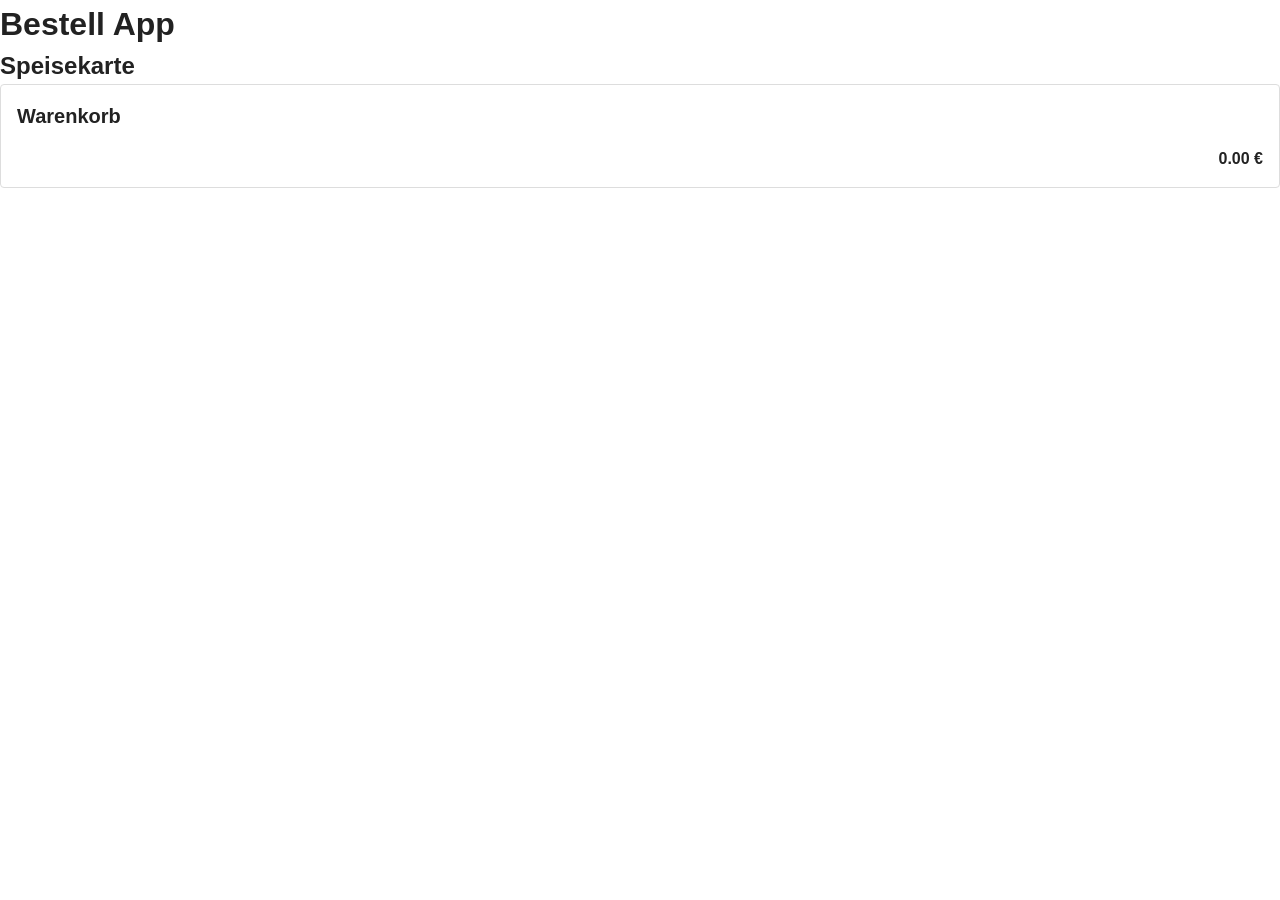
==== index.html @ 8cc13ae5 "Add files via upload" ====
<!DOCTYPE html>
<html lang="de">
<head>
  <meta charset="UTF-8">
  <meta name="viewport" content="width=device-width, initial-scale=1.0">
  <title>Bestell App</title>
  <link rel="stylesheet" href="style.css">
</head>
<body>

  <header class="site-header">
    <h1>Bestell App</h1>
  </header>

  <main class="layout">
    <section id="menu" class="menu">
      <h2>Speisekarte</h2>
      <div id="menu-list" class="menu-list"></div>
    </section>

    <aside id="basket" class="basket">
      <h2 class="basket__header">Warenkorb</h2>
      <ul id="basket-list" class="basket__list"></ul>
      <p id="basket-total" class="basket__total">0.00 €</p>
    </aside>
  </main>

  <script src="scripts/db.js"></script>
  <script src="scripts/template.js"></script>
  <script src="script.js"></script>
</body>
</html>
---- style.css ----
@import url('styles/fonts.css');
@import url('styles/standard.css');
@import url('styles/assets.css');
@import url('styles/basket.css');
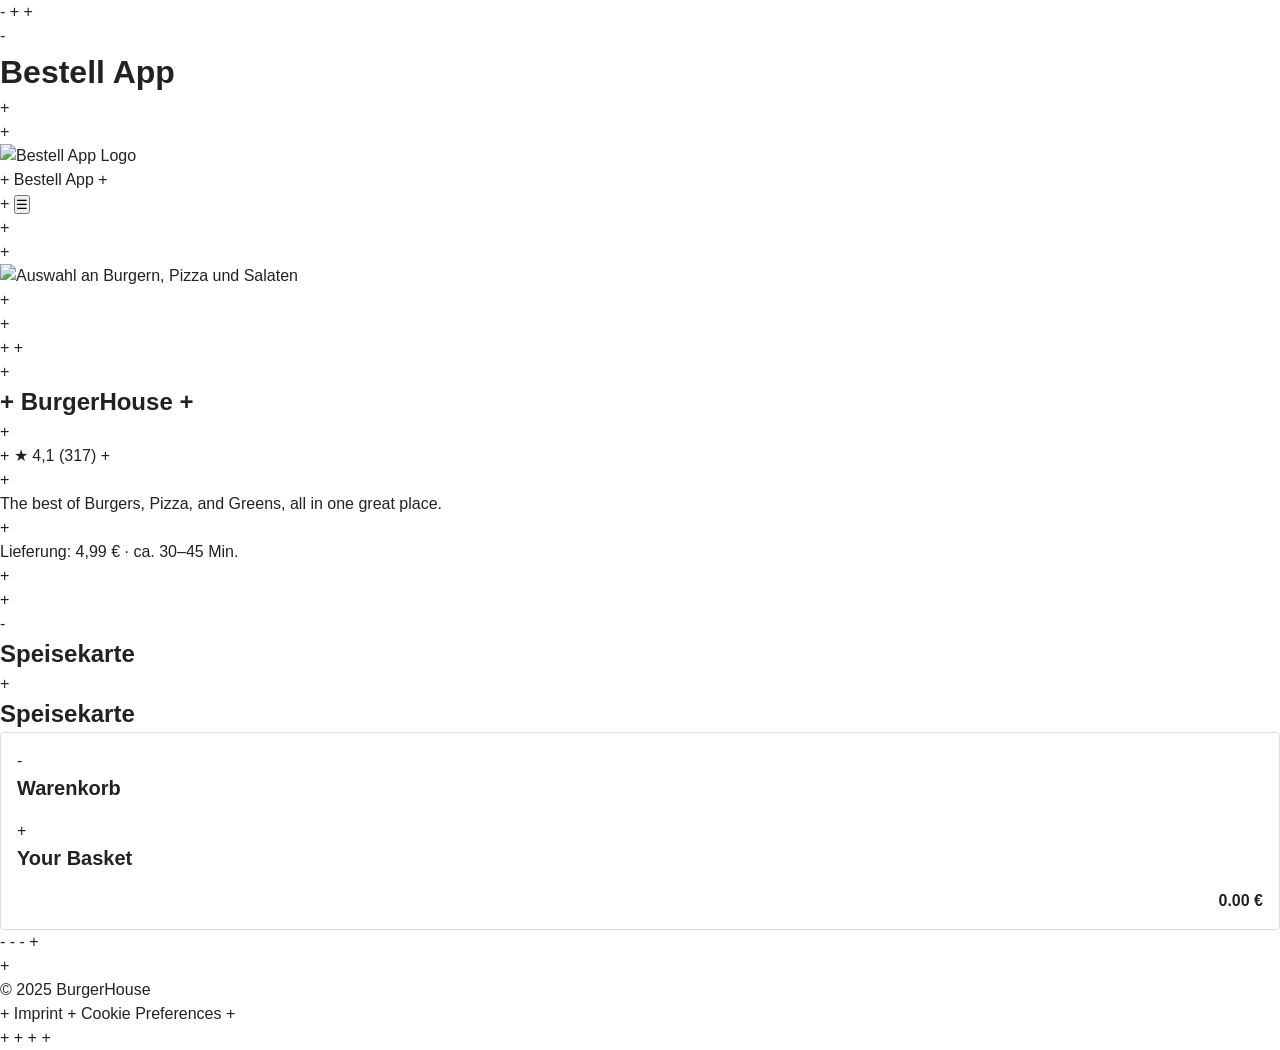
==== commit f0c85436: "Update index.html" ====
--- a/index.html
+++ b/index.html
@@ -1,32 +1,62 @@
-<!DOCTYPE html>
-<html lang="de">
-<head>
-  <meta charset="UTF-8">
-  <meta name="viewport" content="width=device-width, initial-scale=1.0">
-  <title>Bestell App</title>
-  <link rel="stylesheet" href="style.css">
-</head>
-<body>
+<meta name="viewport" content="width=device-width, initial-scale=1.0">
+-  <title>Bestell App</title>
++  <title>Bestell App – BurgerHouse</title>
++  <link rel="icon" href="assets/icons/small burger logo.png">
+   <link rel="stylesheet" href="style.css">
+ </head>
+ <body>
 
-  <header class="site-header">
-    <h1>Bestell App</h1>
-  </header>
+   <header class="site-header">
+-    <h1>Bestell App</h1>
++    <div class="site-header__brand">
++      <img class="site-header__logo" src="assets/icons/small burger logo.png" alt="Bestell App Logo">
++      <span class="site-header__name">Bestell App</span>
++    </div>
++    <button class="site-header__menu-button" type="button" aria-label="Menü öffnen">☰</button>
+   </header>
 
-  <main class="layout">
-    <section id="menu" class="menu">
-      <h2>Speisekarte</h2>
-      <div id="menu-list" class="menu-list"></div>
-    </section>
++  <section class="hero">
++    <img class="hero__image" src="assets/img/hero-section.jpg" alt="Auswahl an Burgern, Pizza und Salaten">
++    <img class="hero__badge" src="assets/icons/logo burger.png" alt="">
++  </section>
++
++  <section class="restaurant-info">
++    <h1 class="restaurant-info__name">
++      <span class="restaurant-info__name-accent">Burger</span>House
++    </h1>
++    <p class="restaurant-info__rating">
++      <span aria-hidden="true">★</span> 4,1 <span class="restaurant-info__rating-count">(317)</span>
++    </p>
++    <p class="restaurant-info__tagline">The best of Burgers, Pizza, and Greens, all in one great place.</p>
++    <p class="restaurant-info__delivery">Lieferung: 4,99 € · ca. 30–45 Min.</p>
++  </section>
++
+   <main class="layout">
+     <section id="menu" class="menu">
+-      <h2>Speisekarte</h2>
++      <h2 class="menu__heading">Speisekarte</h2>
+       <div id="menu-list" class="menu-list"></div>
+     </section>
 
-    <aside id="basket" class="basket">
-      <h2 class="basket__header">Warenkorb</h2>
-      <ul id="basket-list" class="basket__list"></ul>
-      <p id="basket-total" class="basket__total">0.00 €</p>
-    </aside>
-  </main>
+     <aside id="basket" class="basket">
+-      <h2 class="basket__header">Warenkorb</h2>
++      <h2 class="basket__header">Your Basket</h2>
+       <ul id="basket-list" class="basket__list"></ul>
+       <p id="basket-total" class="basket__total">0.00 €</p>
+     </aside>
+   </main>
 
-  <script src="scripts/db.js"></script>
-  <script src="scripts/template.js"></script>
-  <script src="script.js"></script>
-</body>
-</html>
+-  <script src="scripts/db.js"></script>
+-  <script src="scripts/template.js"></script>
+-  <script src="script.js"></script>
++  <footer class="site-footer">
++    <p class="site-footer__copyright">© 2025 BurgerHouse</p>
++    <a class="site-footer__link" href="#">Imprint</a>
++    <a class="site-footer__link" href="#">Cookie Preferences</a>
++  </footer>
++
++  <script src="scripts/db.js" defer></script>
++  <script src="scripts/template.js" defer></script>
++  <script src="script.js" defer></script>
+ </body>
+ </html>
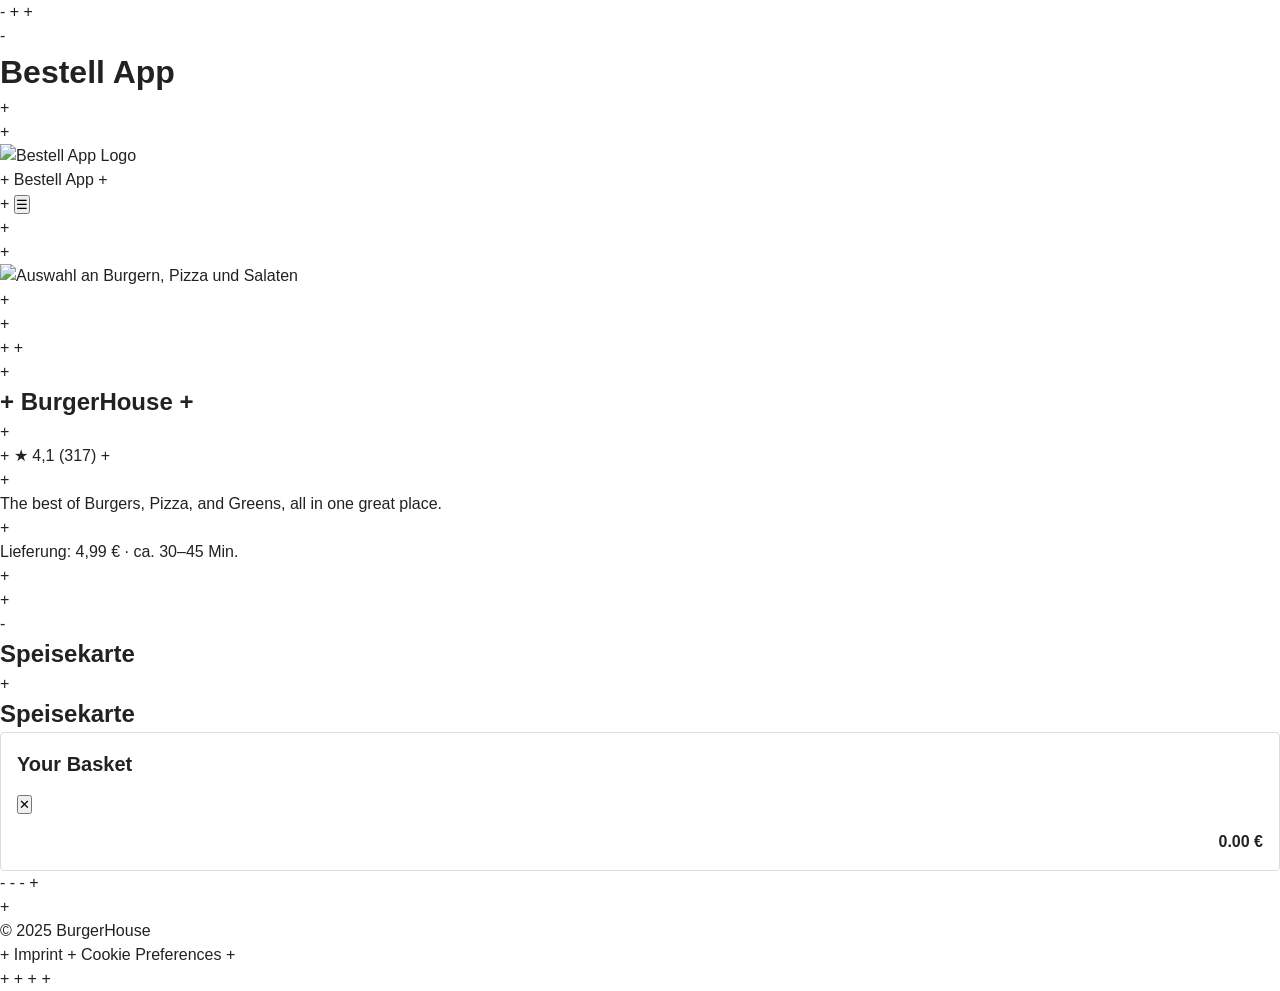
==== commit 067e3d64: "Update index.html schließen Button im Basket Header Overlay# schwebender toggle button" ====
--- a/index.html
+++ b/index.html
@@ -38,10 +38,12 @@
        <div id="menu-list" class="menu-list"></div>
      </section>
 
-     <aside id="basket" class="basket">
--      <h2 class="basket__header">Warenkorb</h2>
-+      <h2 class="basket__header">Your Basket</h2>
-       <ul id="basket-list" class="basket__list"></ul>
+    <aside id="basket" class="basket">
+  <div class="basket__header-row">
+    <h2 class="basket__header">Your Basket</h2>
+    <button id="basket-close" class="basket__close" type="button" data-action="close-basket" aria-label="Warenkorb schließen">✕</button>
+  </div>
+  <ul id="basket-list" class="basket__list"></ul>
        <p id="basket-total" class="basket__total">0.00 €</p>
      </aside>
    </main>
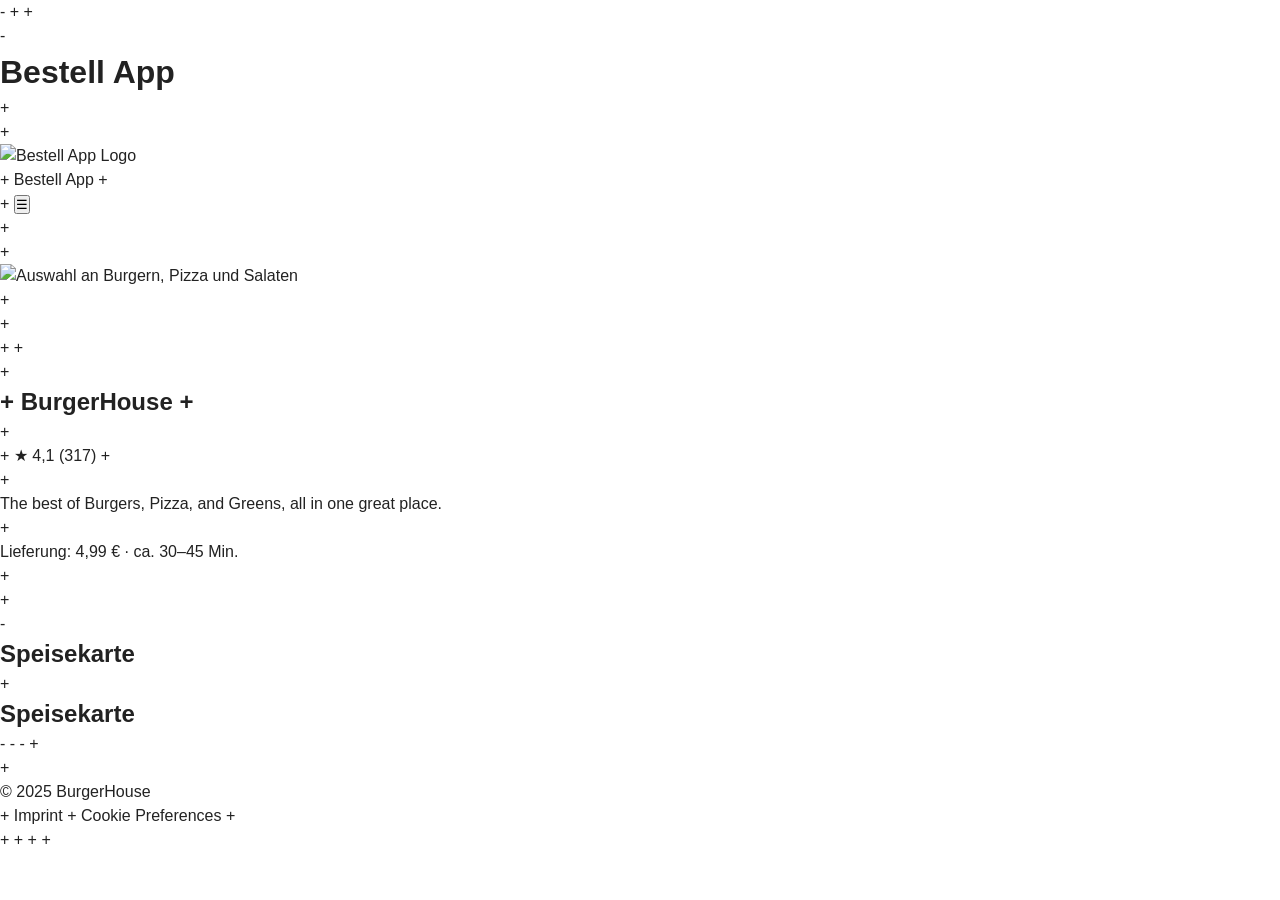
==== commit 27f588c8: "Update index.html" ====
--- a/index.html
+++ b/index.html
@@ -38,14 +38,23 @@
        <div id="menu-list" class="menu-list"></div>
      </section>
 
-    <aside id="basket" class="basket">
-  <div class="basket__header-row">
-    <h2 class="basket__header">Your Basket</h2>
-    <button id="basket-close" class="basket__close" type="button" data-action="close-basket" aria-label="Warenkorb schließen">✕</button>
-  </div>
-  <ul id="basket-list" class="basket__list"></ul>
-       <p id="basket-total" class="basket__total">0.00 €</p>
-     </aside>
+   <ul id="basket-list" class="basket__list"></ul>
+      <div id="basket-summary" class="basket__summary" hidden>
+        <p class="basket__row">
+          <span>Subtotal</span>
+          <span id="basket-subtotal">0,00 €</span>
+        </p>
+        <p class="basket__row">
+          <span>Delivery fee</span>
+          <span>4,99 €</span>
+        </p>
+        <p class="basket__row basket__row--total">
+          <span>Total</span>
+          <span id="basket-total">0,00 €</span>
+        </p>
+        <button id="basket-buy" class="button basket__buy" type="button">Buy now</button>
+      </div>
+    </aside>
    </main>
 
 -  <script src="scripts/db.js"></script>
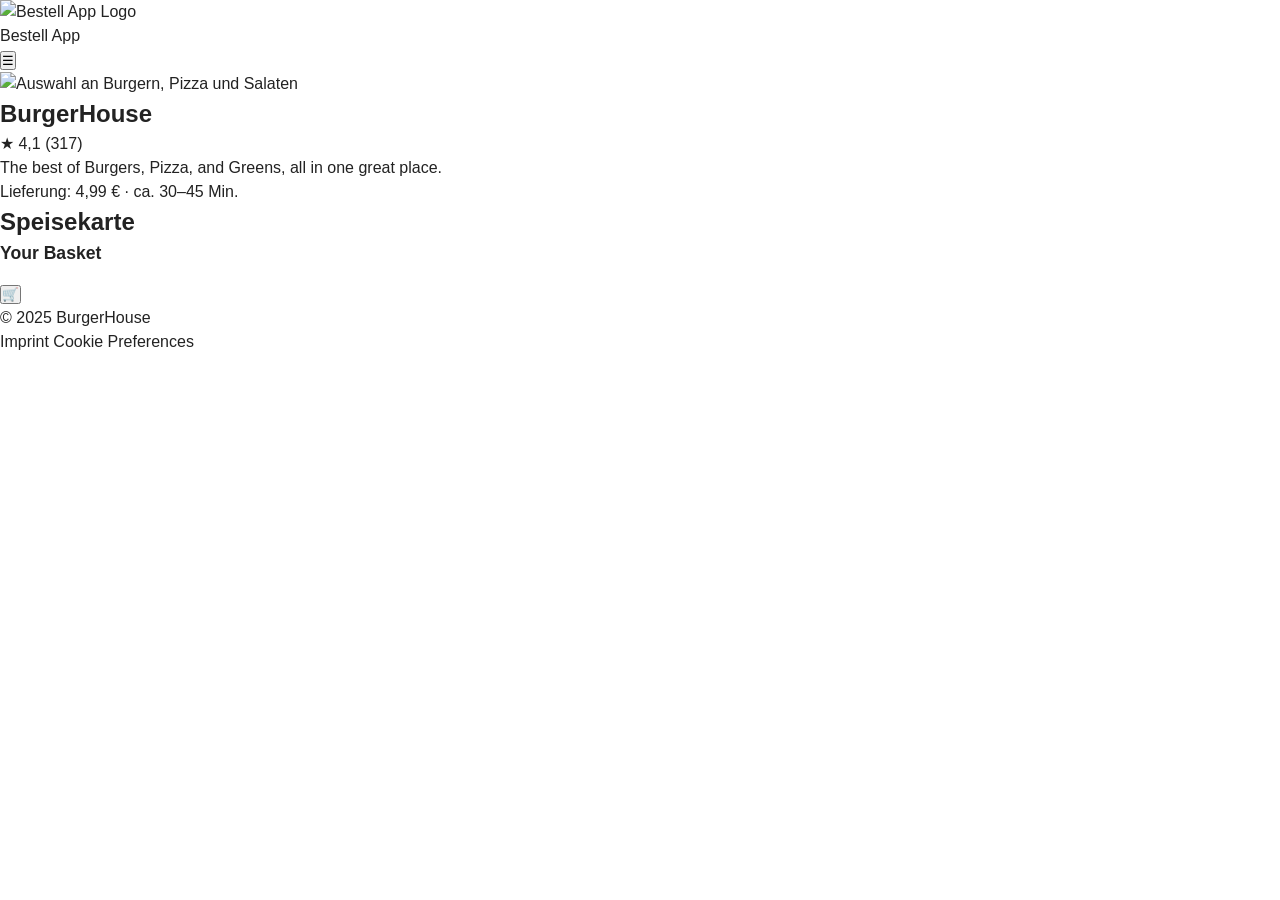
==== commit c74982a9: "Update index.html" ====
--- a/index.html
+++ b/index.html
@@ -1,44 +1,50 @@
-<meta name="viewport" content="width=device-width, initial-scale=1.0">
--  <title>Bestell App</title>
-+  <title>Bestell App – BurgerHouse</title>
-+  <link rel="icon" href="assets/icons/small burger logo.png">
-   <link rel="stylesheet" href="style.css">
- </head>
- <body>
+<!DOCTYPE html>
+<html lang="de">
+<head>
+  <meta charset="UTF-8">
+  <meta name="viewport" content="width=device-width, initial-scale=1.0">
+  <title>Bestell App – BurgerHouse</title>
+  <link rel="icon" href="assets/icons/small burger logo.png">
+  <link rel="stylesheet" href="style.css">
+</head>
+<body>
 
-   <header class="site-header">
--    <h1>Bestell App</h1>
-+    <div class="site-header__brand">
-+      <img class="site-header__logo" src="assets/icons/small burger logo.png" alt="Bestell App Logo">
-+      <span class="site-header__name">Bestell App</span>
-+    </div>
-+    <button class="site-header__menu-button" type="button" aria-label="Menü öffnen">☰</button>
-   </header>
+  <header class="site-header">
+    <div class="site-header__brand">
+      <img class="site-header__logo" src="assets/icons/small burger logo.png" alt="Bestell App Logo">
+      <span class="site-header__name">Bestell App</span>
+    </div>
+    <button class="site-header__menu-button" type="button" aria-label="Menü öffnen">☰</button>
+  </header>
 
-+  <section class="hero">
-+    <img class="hero__image" src="assets/img/hero-section.jpg" alt="Auswahl an Burgern, Pizza und Salaten">
-+    <img class="hero__badge" src="assets/icons/logo burger.png" alt="">
-+  </section>
-+
-+  <section class="restaurant-info">
-+    <h1 class="restaurant-info__name">
-+      <span class="restaurant-info__name-accent">Burger</span>House
-+    </h1>
-+    <p class="restaurant-info__rating">
-+      <span aria-hidden="true">★</span> 4,1 <span class="restaurant-info__rating-count">(317)</span>
-+    </p>
-+    <p class="restaurant-info__tagline">The best of Burgers, Pizza, and Greens, all in one great place.</p>
-+    <p class="restaurant-info__delivery">Lieferung: 4,99 € · ca. 30–45 Min.</p>
-+  </section>
-+
-   <main class="layout">
-     <section id="menu" class="menu">
--      <h2>Speisekarte</h2>
-+      <h2 class="menu__heading">Speisekarte</h2>
-       <div id="menu-list" class="menu-list"></div>
-     </section>
+  <section class="hero">
+    <img class="hero__image" src="assets/img/hero-section.jpg" alt="Auswahl an Burgern, Pizza und Salaten">
+    <img class="hero__badge" src="assets/icons/logo burger.png" alt="">
+  </section>
 
-   <ul id="basket-list" class="basket__list"></ul>
+  <section class="restaurant-info">
+    <h1 class="restaurant-info__name">
+      <span class="restaurant-info__name-accent">Burger</span>House
+    </h1>
+    <p class="restaurant-info__rating">
+      <span aria-hidden="true">★</span> 4,1 <span class="restaurant-info__rating-count">(317)</span>
+    </p>
+    <p class="restaurant-info__tagline">The best of Burgers, Pizza, and Greens, all in one great place.</p>
+    <p class="restaurant-info__delivery">Lieferung: 4,99 € · ca. 30–45 Min.</p>
+  </section>
+
+  <main class="layout">
+    <section id="menu" class="menu">
+      <h2 class="menu__heading">Speisekarte</h2>
+      <div id="menu-list" class="menu-list"></div>
+    </section>
+
+    <aside id="basket" class="basket">
+      <div class="basket__header-row">
+        <h2 class="basket__header">Your Basket</h2>
+        <button id="basket-close" class="basket__close" type="button" data-action="close-basket" aria-label="Warenkorb schließen">✕</button>
+      </div>
+      <ul id="basket-list" class="basket__list"></ul>
       <div id="basket-summary" class="basket__summary" hidden>
         <p class="basket__row">
           <span>Subtotal</span>
@@ -55,19 +61,27 @@
         <button id="basket-buy" class="button basket__buy" type="button">Buy now</button>
       </div>
     </aside>
-   </main>
+  </main>
 
--  <script src="scripts/db.js"></script>
--  <script src="scripts/template.js"></script>
--  <script src="script.js"></script>
-+  <footer class="site-footer">
-+    <p class="site-footer__copyright">© 2025 BurgerHouse</p>
-+    <a class="site-footer__link" href="#">Imprint</a>
-+    <a class="site-footer__link" href="#">Cookie Preferences</a>
-+  </footer>
-+
-+  <script src="scripts/db.js" defer></script>
-+  <script src="scripts/template.js" defer></script>
-+  <script src="script.js" defer></script>
- </body>
- </html>
+  <div id="basket-overlay" class="basket-overlay" hidden></div>
+
+  <button id="basket-toggle" class="basket-toggle" type="button" data-action="toggle-basket" aria-label="Warenkorb öffnen">
+    🛒<span id="basket-toggle-count" class="basket-toggle__count" hidden>0</span>
+  </button>
+
+  <div id="confirmation" class="confirmation" hidden>
+    <button class="confirmation__close" type="button" data-action="close-confirmation" aria-label="Schließen">✕</button>
+    <p class="confirmation__message">Testbestellung aufgegeben!<br>Dein Essen ist unterwegs.</p>
+  </div>
+
+  <footer class="site-footer">
+    <p class="site-footer__copyright">© 2025 BurgerHouse</p>
+    <a class="site-footer__link" href="#">Imprint</a>
+    <a class="site-footer__link" href="#">Cookie Preferences</a>
+  </footer>
+
+  <script src="scripts/db.js" defer></script>
+  <script src="scripts/template.js" defer></script>
+  <script src="script.js" defer></script>
+</body>
+</html>
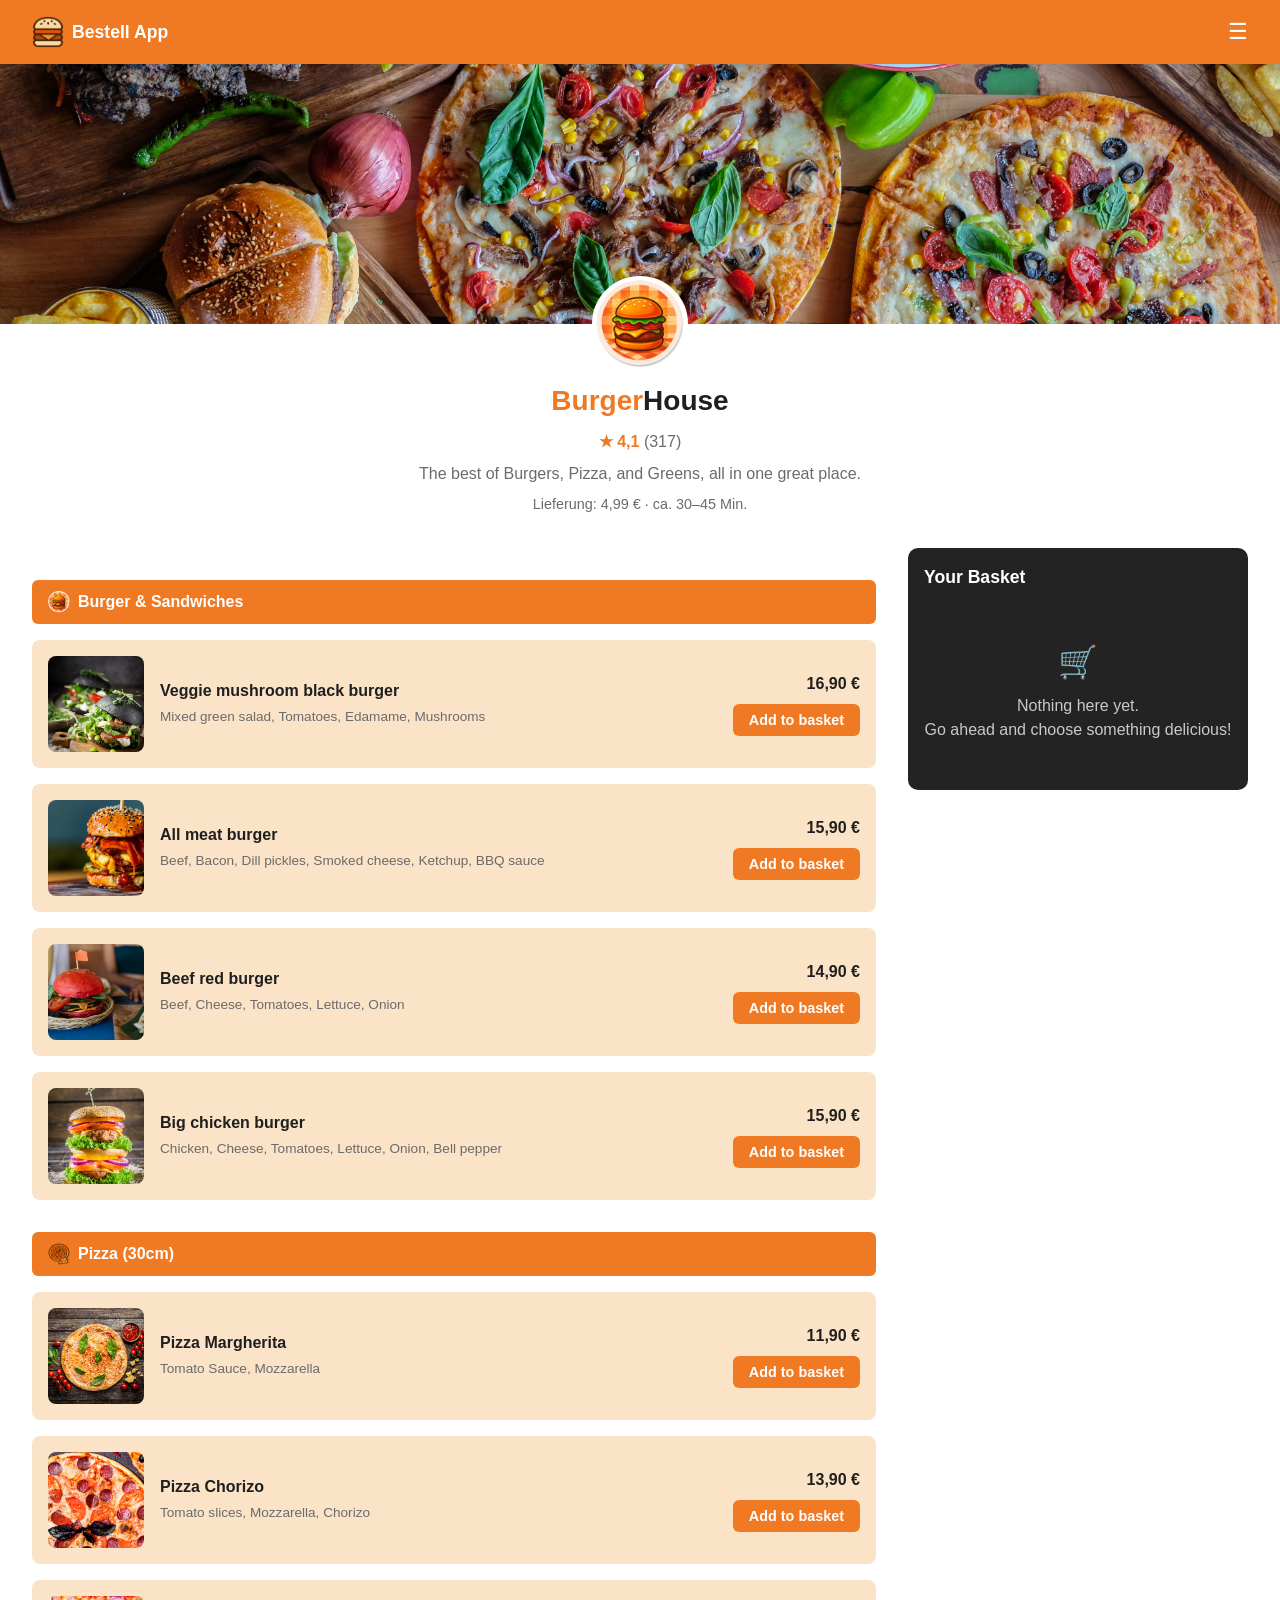
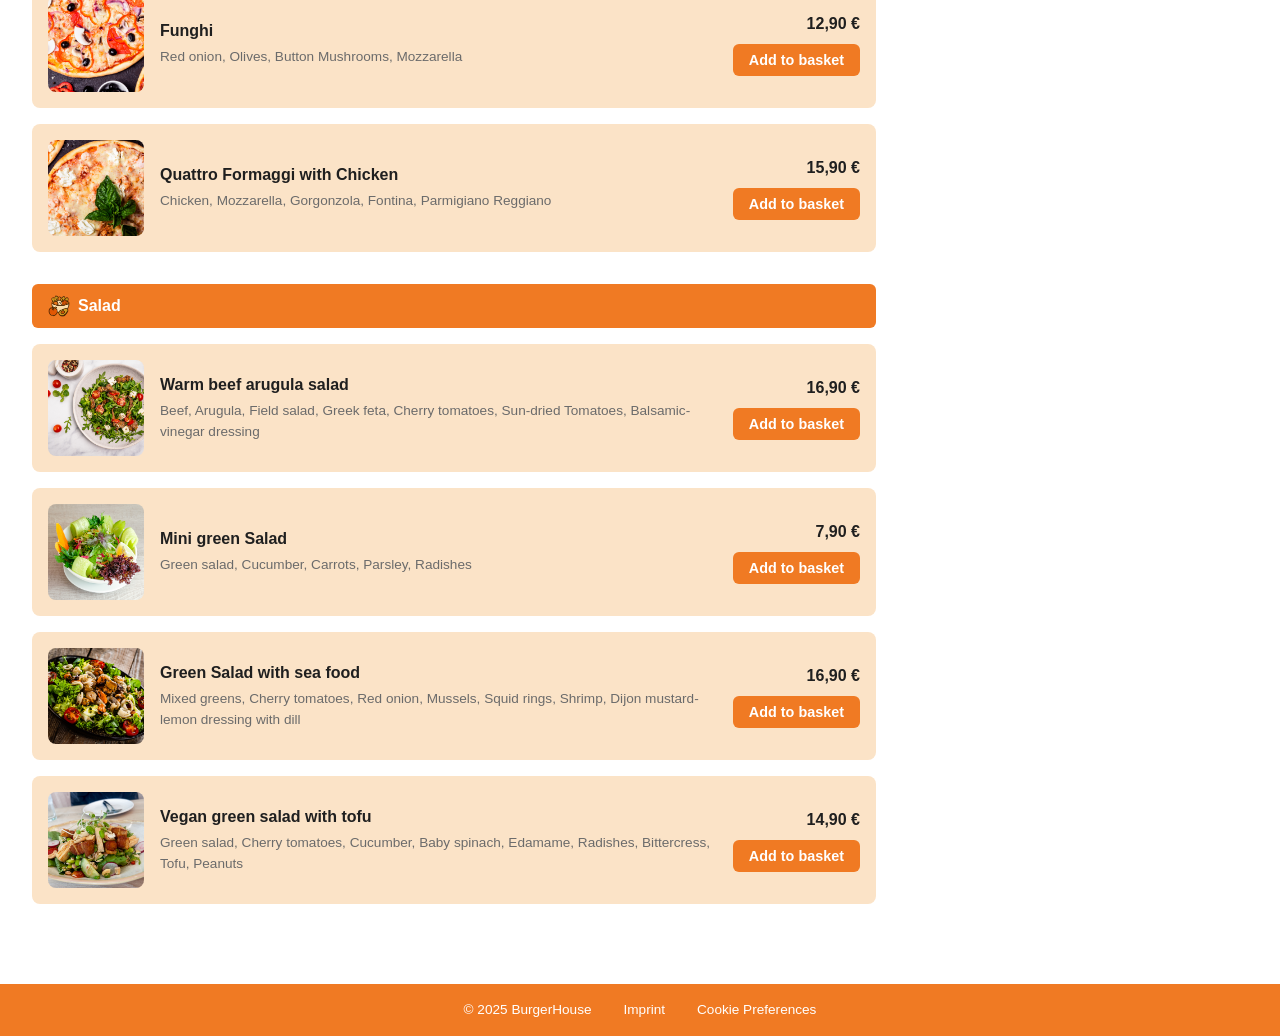
==== commit 5f4830ae: "Update index.html imprint" ====
--- a/index.html
+++ b/index.html
@@ -76,7 +76,7 @@
 
   <footer class="site-footer">
     <p class="site-footer__copyright">© 2025 BurgerHouse</p>
-    <a class="site-footer__link" href="#">Imprint</a>
+    <a class="site-footer__link" href="impressum.html">Imprint</a>
     <a class="site-footer__link" href="#">Cookie Preferences</a>
   </footer>
 
--- a/style.css
+++ b/style.css
@@ -1,4 +1,9 @@
 @import url('styles/fonts.css');
 @import url('styles/standard.css');
 @import url('styles/assets.css');
+@import url('styles/header.css');
+@import url('styles/hero.css');
+@import url('styles/menu.css');
 @import url('styles/basket.css');
+@import url('styles/confirmation.css');
+@import url('styles/footer.css');
